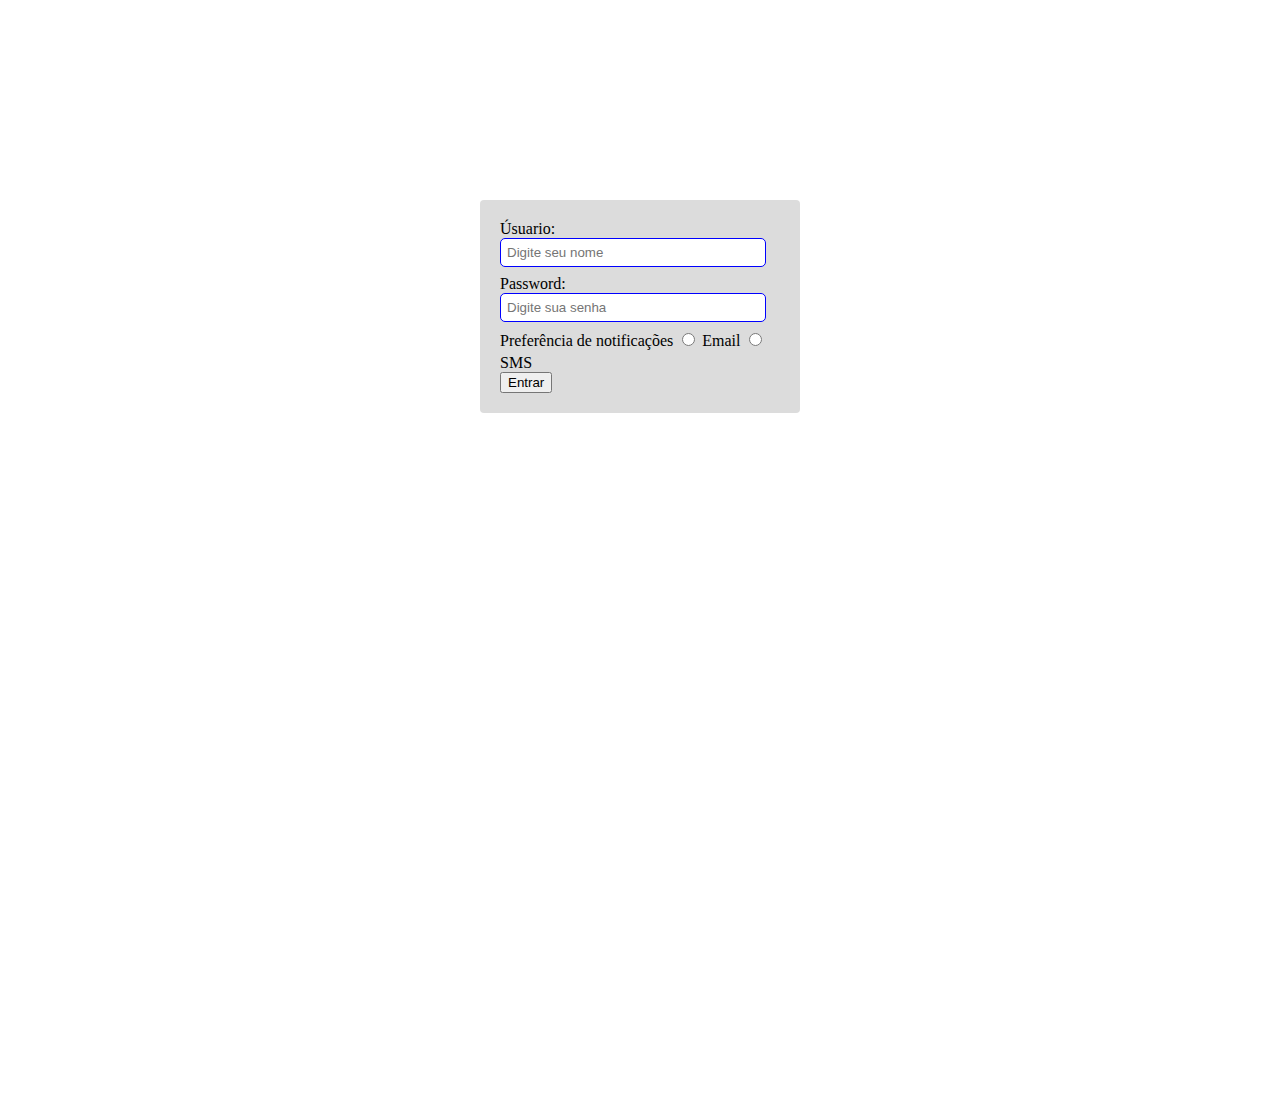
==== login.html @ f6bbf8ff "Adicionar arquivos CSS, imagens e páginas HTML" ====
<!DOCTYPE html>
<html lang="en">
<head>
    <meta charset="UTF-8">
    <meta name="viewport" content="width=device-width, initial-scale=1.0">
    <link rel="stylesheet" href="./css/style.css">
    <title>Página de Login</title>
</head>
<body>
    <form>
        <div>
            <label for="username">Úsuario: </label>
            <input type="text" id="username" placeholder="Digite seu nome" required>
        </div>
        <div>
            <label for="password">Password: </label>
            <input type="text" id="password" placeholder="Digite sua senha" required>
        </div>
        <div>
            <label>Preferência de notificações</label>
            <input type="radio" name="x" id="notifica-email" value="email">
            <label>Email</label>
            <input type="radio" name="x" id="notifica-sms" value="sms">
            <label>SMS</label>
        </div>
        <div>
            <button type="button">Entrar</button>
        </div>
    </form>
</body>
</html>
---- css/style.css ----
/* Reset CSS */
body, html {
    margin: 0;
    padding: 0;
    height: 100%;
}

/* NAV */
nav {
    background-color: black;
    padding: 20px;
    color: white;
    display: flex;
    justify-content: space-between;
    align-items: center;
}

nav img {
    height: 100px;
    margin-left: 70px;
}

nav .nav-links ul {
    display: flex;
    align-items: center;
    margin-left: 20px;
    list-style-type: none;
    padding: 0;
    margin: 0;
}

nav .nav-links ul li a {
    color: aliceblue;
    text-decoration: none;
    padding: 15px;
}

nav .nav-login {
    background-color: black;
}

nav .nav-login a {
    color: aliceblue;
    text-decoration: none;
}

a:hover {
    background-color: darkgray;
    border-radius: 10px;
}

/* SECTIONS */
.secao {
    border: solid 3px;
    border-color: gray;
    height: 100vh;
}

/* LOGIN FORM */
form {
    background-color: gainsboro;
    border-radius: 4px;
    width: 320px;
    margin: auto;
    margin-top: 200px;
    padding: 20px;
    box-sizing: border-box;
}

input {
    width: 90%;
    padding: 6px;
    margin-bottom: 8px;
    border: 1px solid blue;
    border-radius: 5px;
}

input[type="radio"] {
    width: auto;
}

/* SECTION 1 */
#id-secao1 {
    background-color: greenyellow;
}

/* FOOTER */
footer {
    background-color: black;
    color: aliceblue;
    text-align: center;
    padding: 20px;
    position: fixed;
    bottom: 0;
    width: 100%;
}
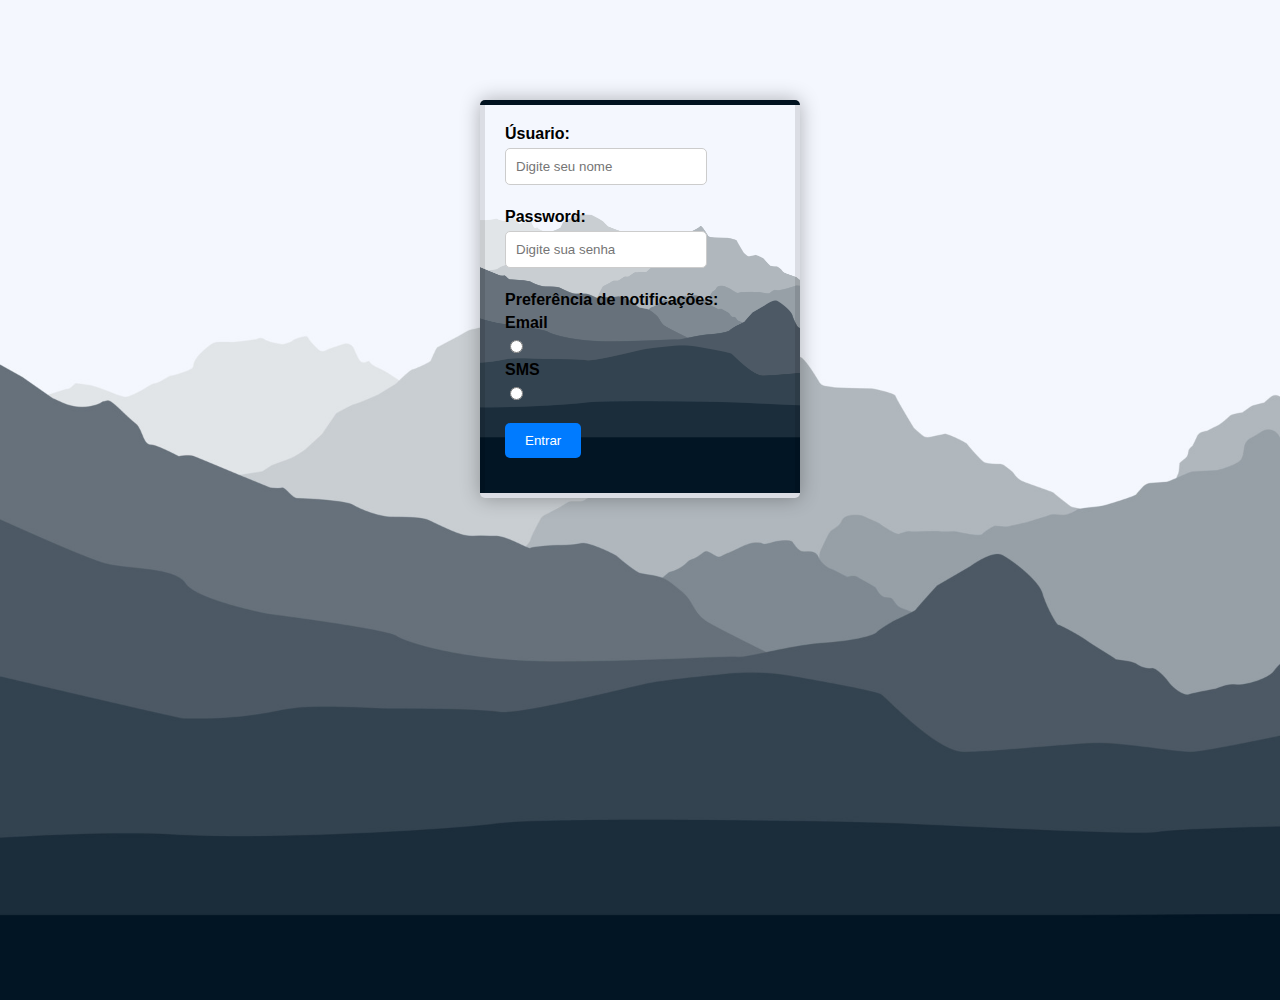
==== commit d5865576: "seção2" ====
--- a/login.html
+++ b/login.html
@@ -17,11 +17,11 @@
             <input type="text" id="password" placeholder="Digite sua senha" required>
         </div>
         <div>
-            <label>Preferência de notificações</label>
+            <label>Preferência de notificações: </label>
+            <label>Email</label>
             <input type="radio" name="x" id="notifica-email" value="email">
-            <label>Email</label>
+            <label>SMS</label>
             <input type="radio" name="x" id="notifica-sms" value="sms">
-            <label>SMS</label>
         </div>
         <div>
             <button type="button">Entrar</button>
--- a/css/style.css
+++ b/css/style.css
@@ -1,11 +1,10 @@
-/* Reset CSS */
 body, html {
     margin: 0;
     padding: 0;
     height: 100%;
 }
 
-/* NAV */
+/* ------------------- NAV ------------------- */
 nav {
     background-color: black;
     padding: 20px;
@@ -56,7 +55,7 @@
     height: 100vh;
 }
 
-/* LOGIN FORM */
+/* ------------------- LOGIN FORM ------------------- */
 form {
     background-color: gainsboro;
     border-radius: 4px;
@@ -79,12 +78,29 @@
     width: auto;
 }
 
-/* SECTION 1 */
+/* ------------------- SEÇÕES ------------------- */
 #id-secao1 {
-    background-color: greenyellow;
+    background-color: rgb(116, 107, 107);
 }
-
-/* FOOTER */
+#id-secao2 {
+    background-color: rgb(116, 107, 107);
+}
+#id-secao3 {
+    background-color: rgb(116, 107, 107);
+}
+#id-secao4 {
+    background-color: rgb(116, 107, 107);
+}
+/* ------------------- TEXTO DAS SEÇÕES -------------------  */
+#text_secao1 {
+    font-size: larger;
+    font-family: 'Gill Sans', 'Gill Sans MT', Calibri, 'Trebuchet MS';
+}
+#text_secao2 {
+    font-size: larger;
+    font-family: 'Gill Sans', 'Gill Sans MT', Calibri, 'Trebuchet MS';
+}
+/* ------------------- FOOTER ------------------- */
 footer {
     background-color: black;
     color: aliceblue;
@@ -94,3 +110,61 @@
     bottom: 0;
     width: 100%;
 }
+/* ------------------- LOGIN ------------------- */
+body, html {
+    margin: 0;
+    padding: 0;
+    height: 100%;
+    font-family: Arial, sans-serif;
+    background-image: url('../img/fundologin.jpg');
+    background-size: cover;
+    background-position: center;
+    
+}
+/* ------------------- FORMULARIO DE LOGIN ------------------- */
+form {
+    background-image: url('../img/fundologin.jpg'); 
+    background-size: cover; 
+    background-position: center; 
+    max-width: 400px;
+    margin: 100px auto;
+    padding: 20px;
+    border-radius: 5px;
+    box-shadow: 0 0 20px rgba(0, 0, 0, 0.3); 
+    border: 5px solid rgba(0, 0, 0, 0.1); 
+}
+
+
+form div {
+    margin-bottom: 15px;
+}
+
+form label {
+    display: block;
+    font-weight: bold;
+    margin-bottom: 5px;
+}
+
+form input[type="text"], form input[type="password"] {
+    width: 180px;
+    padding: 10px;
+    border: 1px solid #ccc;
+    border-radius: 5px;
+}
+
+form input[type="radio"] {
+    margin-right: 5px;
+}
+
+form button {
+    background-color: #007bff;
+    color: #fff;
+    border: none;
+    padding: 10px 20px;
+    border-radius: 5px;
+    cursor: pointer;
+}
+
+form button:hover {
+    background-color: #0056b3;
+}
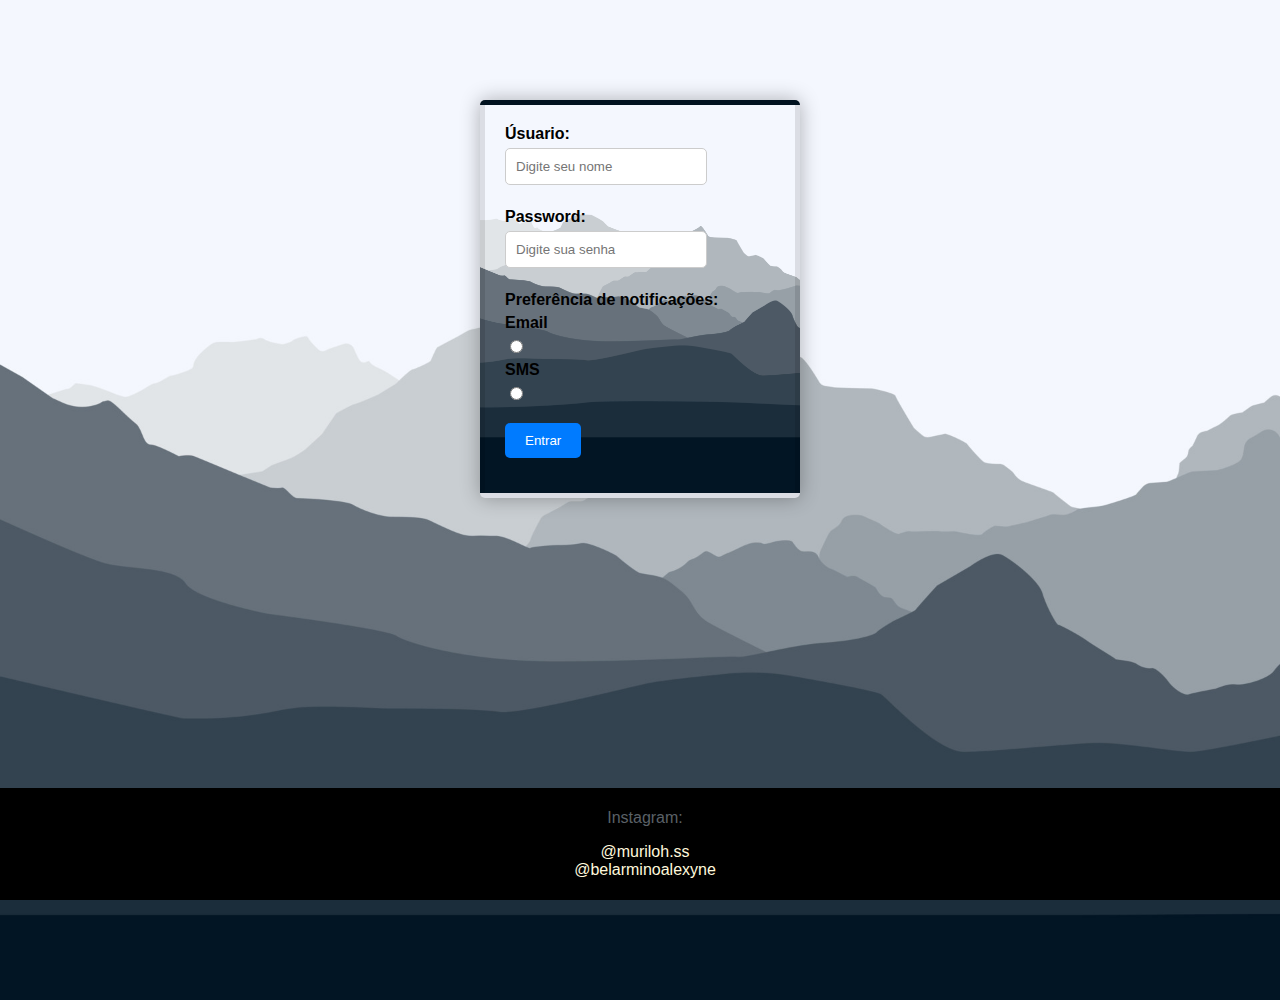
==== commit 1aba1c3c: "atualização" ====
--- a/login.html
+++ b/login.html
@@ -24,8 +24,23 @@
             <input type="radio" name="x" id="notifica-sms" value="sms">
         </div>
         <div>
-            <button type="button">Entrar</button>
+            <a href="index.html">
+                <button type="button">Entrar</button>
+            </a>
         </div>
     </form>
+    <footer>
+        <p>Instagram:      
+           
+                <div id="insta-esquerda">
+                    <a href="https://www.instagram.com/muriloh.ss">@muriloh.ss</a>
+                </div>
+                <div id="insta-direita">
+                    <a href="https://www.instagram.com/belarminoalexyne">@belarminoalexyne</a>
+                </div>
+            
+            
+        </p>
+    </footer>
 </body>
 </html>--- a/css/style.css
+++ b/css/style.css
@@ -1,10 +1,11 @@
+/* Reset CSS */
 body, html {
     margin: 0;
     padding: 0;
     height: 100%;
 }
 
-/* ------------------- NAV ------------------- */
+/* NAV */
 nav {
     background-color: black;
     padding: 20px;
@@ -47,15 +48,15 @@
     background-color: darkgray;
     border-radius: 10px;
 }
-
-/* SECTIONS */
 .secao {
     border: solid 3px;
     border-color: gray;
     height: 100vh;
+    background-color: #ccc; 
 }
 
-/* ------------------- LOGIN FORM ------------------- */
+
+/* LOGIN FORM */
 form {
     background-color: gainsboro;
     border-radius: 4px;
@@ -78,37 +79,30 @@
     width: auto;
 }
 
-/* ------------------- SEÇÕES ------------------- */
-#id-secao1 {
-    background-color: rgb(116, 107, 107);
+/* SECTION */
+#basquete{
+    height: 250px;
+    margin-left: 50px;
 }
-#id-secao2 {
-    background-color: rgb(116, 107, 107);
+#natação{
+    height: 180px;
+    margin-left: 50px;
 }
-#id-secao3 {
-    background-color: rgb(116, 107, 107);
-}
-#id-secao4 {
-    background-color: rgb(116, 107, 107);
-}
-/* ------------------- TEXTO DAS SEÇÕES -------------------  */
-#text_secao1 {
-    font-size: larger;
-    font-family: 'Gill Sans', 'Gill Sans MT', Calibri, 'Trebuchet MS';
-}
-#text_secao2 {
-    font-size: larger;
-    font-family: 'Gill Sans', 'Gill Sans MT', Calibri, 'Trebuchet MS';
-}
-/* ------------------- FOOTER ------------------- */
+
+/* FOOTER */
 footer {
     background-color: black;
-    color: aliceblue;
+    color: rgb(90, 97, 103);
     text-align: center;
-    padding: 20px;
+    padding: 5px;
     position: fixed;
     bottom: 0;
     width: 100%;
+}
+footer a {
+    text-decoration: none;
+    color: cornsilk;
+    border: 10px white fixed;
 }
 /* ------------------- LOGIN ------------------- */
 body, html {
@@ -168,3 +162,12 @@
 form button:hover {
     background-color: #0056b3;
 }
+/* ------------------- FORMULARIO DE CONTATO ------------------- */
+main {
+    justify-content: center;
+    align-items: center;
+    font-family: 'Gill Sans', 'Gill Sans MT', Calibri, 'Trebuchet MS';
+    text-align: center;
+    font-size: 20px;
+
+}